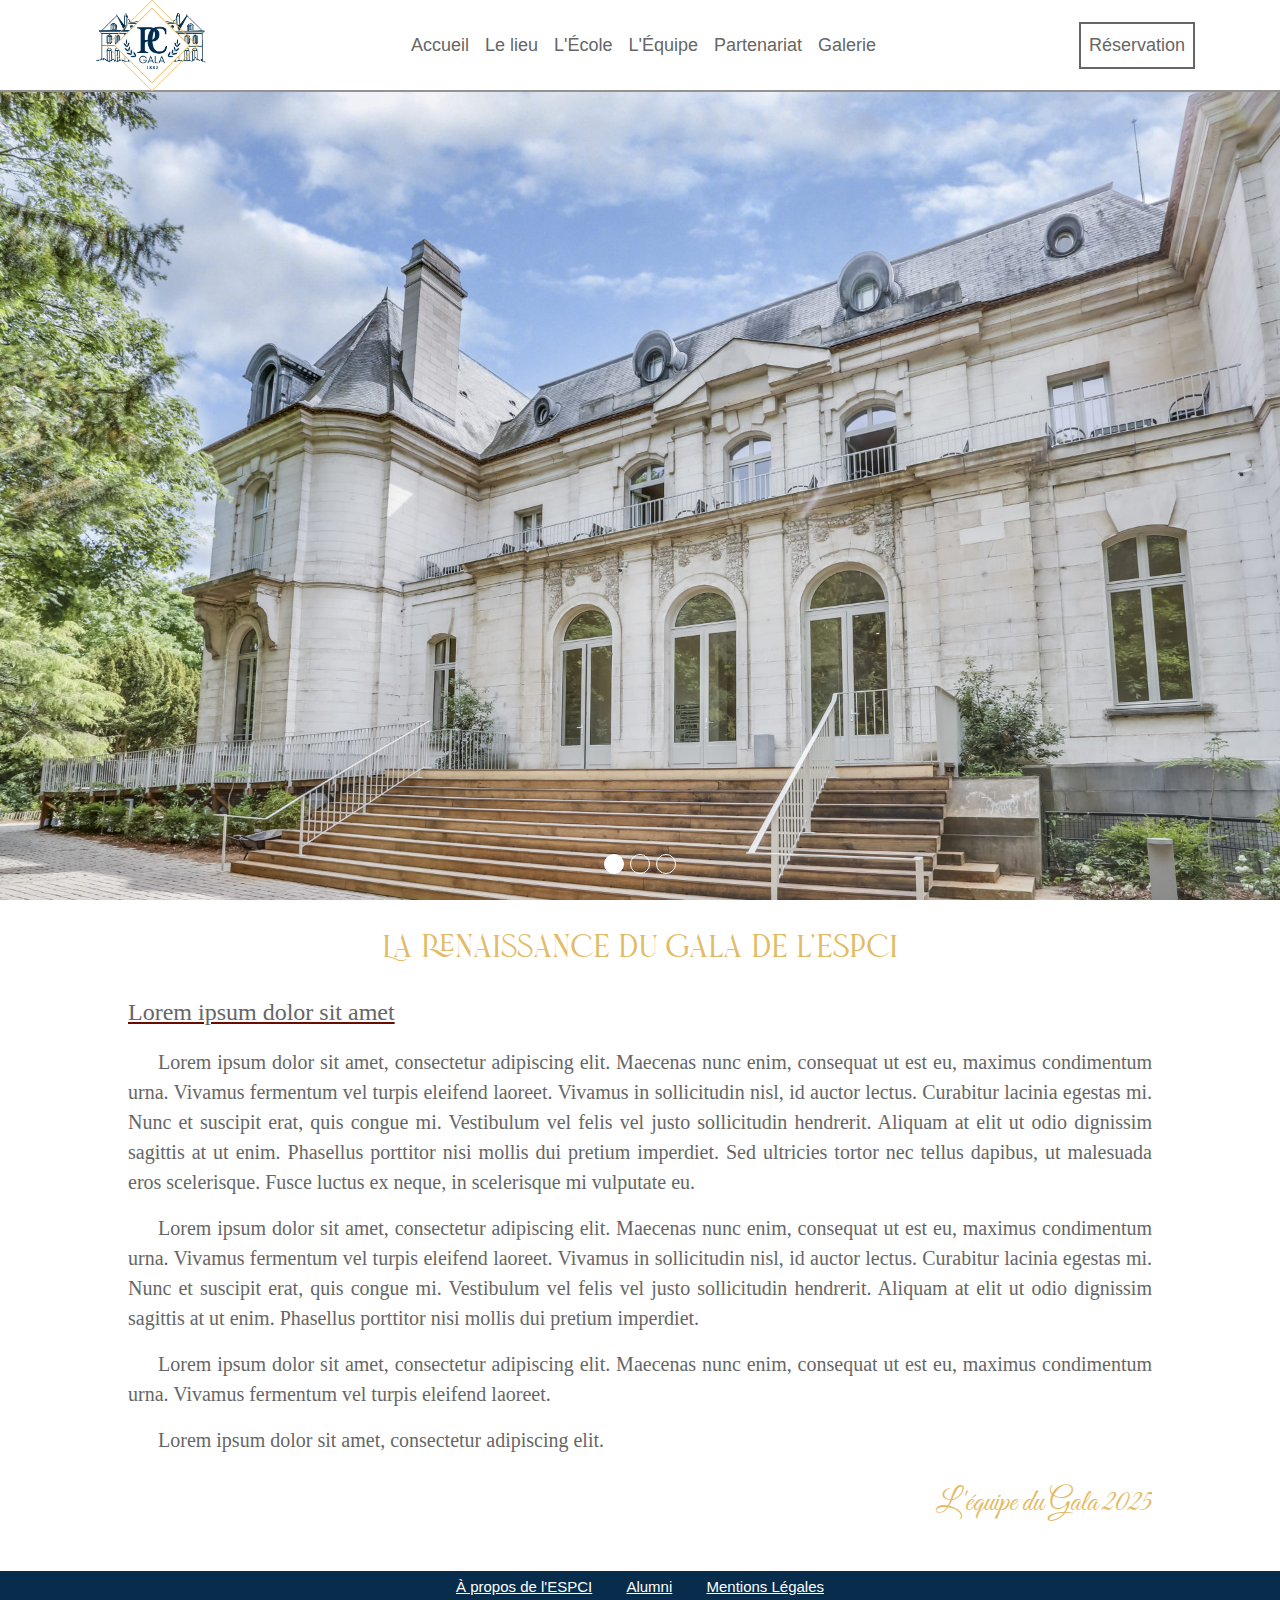
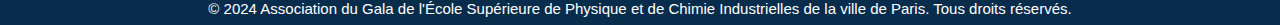
==== index.html @ fd079b39 "Update index.html" ====
<!DOCTYPE html>
<html>
	<head>
		<meta charset="utf-8" />
		<title>Gala de l'ESPCI</title>
	    <meta name="viewport" content="width=device-width, initial-scale=1">
	    <meta http-equiv="X-UA-Compatible" content="IE=edge" />

		<link rel="stylesheet" href="css/bootstrap.css" media="screen">
	    
		<link rel="stylesheet" href="css/style.css" />
		<link rel="stylesheet" href="css/styleNavBar.css" />
		<link rel="stylesheet" href="css/styleDiaporama.css" />
		<link rel="stylesheet" href="css/styleMotDAccueil.css" />
		<link rel="stylesheet" href="css/styleMotEquipe.css" />
		<link rel="stylesheet" href="css/styleBasDePage.css" />
		<link href="https://fonts.googleapis.com/css2?family=Great+Vibes&display=swap" rel="stylesheet">


	</head>

	<body>
	    <div class="navbar navbar-expand-lg fixed-top navbar-dark bg-primary avecTransition imageFond">
	        <div class="container">
	            <a class="navbar-brand titrePage"><img src="images/LogoPCGala.png"></a>
	            <button class="navbar-toggler" type="button" data-toggle="collapse" data-target="#navbarResponsive" aria-controls="navbarResponsive" aria-expanded="false" aria-label="Toggle navigation">
	                <span class="navbar-toggler-icon"></span>
	            </button>
	            <div class="collapse navbar-collapse" id="navbarResponsive">
	                <ul class="navbar-nav">
	                    <li class="nav-item">
	                        <a class="nav-link" href="index.html">Accueil</a>
	                    </li>                        
	                    <li class="nav-item"> 
	                        <a class="nav-link" href="pages/lieu.html">Le lieu</a>
	                    </li>
	                    <li class="nav-item">
	                    	<a class="nav-link" href="pages/ecole.html">L'École</a>
	                    </li>
	                    <li class="nav-item">
	                        <a class="nav-link" href="pages/equipe.html">L'Équipe</a>
	                    </li>
						<li class="nav-item">
	                        <a class="nav-link" href="pages/partenariat.html">Partenariat</a>
	                    </li>
						<li class="nav-item">
	                        <a class="nav-link" href="pages/galerie.html">Galerie</a>
	                    </li>
	                </ul>

	                <ul class="nav navbar-nav ml-auto">
	                    <li class="nav-item">
	                        <a class="nav-link encadreBilletterie" href="pages/reservation.html">Réservation</a>
	                    </li>
	                </ul>

	            </div>
	        </div>
	    </div>
		
		
		
		
		<div class="corps">
			
			<div id="carouselEvenement" class="carousel slide">
  				<!-- Indicators -->
				<ul class="carousel-indicators">
					<li data-target="#carouselEvenement" data-slide-to="0" class="active"><p>Déroulement</p></li>
					<li data-target="#carouselEvenement" data-slide-to="1"><p>Class Gift</p></li>
					<li data-target="#carouselEvenement" data-slide-to="2"><p>Class Gift</p></li>
				</ul>
  				<!-- The slideshow -->
  				<div class="carousel-inner">
  					<div class="carousel-item active">
  						<div>
  							<img alt="gala" class="reglageHorizontal" src="images/diapo1.jpg" />
  						</div>
  					</div>
  					<div class="carousel-item"> 
  						<div>
  							<img alt="gala" class="reglageHorizontal" src="images/diapo1.jpg" />
  						</div>
  					</div>
					<div class="carousel-item"> 
  						<div>
  							<img alt="gala" class="reglageHorizontal" src="images/diapo1.jpg" />
  						</div>
  					</div>
   				</div>
  			</div>
			
			<div class="motDAccueil">
		    	<h2>La renaissance du Gala de l'ESPCI</h2>
		    </div>

		    <div class="motEquipe">
		    	<h4>Lorem ipsum dolor sit amet</h4>
		    	<p style="text-indent: 30px;">Lorem ipsum dolor sit amet, consectetur adipiscing elit. Maecenas nunc enim, consequat ut est eu, maximus condimentum urna. Vivamus fermentum vel turpis eleifend laoreet. Vivamus in sollicitudin nisl, id auctor lectus. Curabitur lacinia egestas mi. Nunc et suscipit erat, quis congue mi. Vestibulum vel felis vel justo sollicitudin hendrerit. Aliquam at elit ut odio dignissim sagittis at ut enim. Phasellus porttitor nisi mollis dui pretium imperdiet. Sed ultricies tortor nec tellus dapibus, ut malesuada eros scelerisque. Fusce luctus ex neque, in scelerisque mi vulputate eu.</p>

				<p style="text-indent: 30px;">Lorem ipsum dolor sit amet, consectetur adipiscing elit. Maecenas nunc enim, consequat ut est eu, maximus condimentum urna. Vivamus fermentum vel turpis eleifend laoreet. Vivamus in sollicitudin nisl, id auctor lectus. Curabitur lacinia egestas mi. Nunc et suscipit erat, quis congue mi. Vestibulum vel felis vel justo sollicitudin hendrerit. Aliquam at elit ut odio dignissim sagittis at ut enim. Phasellus porttitor nisi mollis dui pretium imperdiet. </p>

				<p style="text-indent: 30px;">Lorem ipsum dolor sit amet, consectetur adipiscing elit. Maecenas nunc enim, consequat ut est eu, maximus condimentum urna. Vivamus fermentum vel turpis eleifend laoreet. </p>

				<p style="text-indent: 30px;">Lorem ipsum dolor sit amet, consectetur adipiscing elit.</p>
				<div class="emplacementSignature">
					<p id="signatureEquipe">L'équipe du Gala 2025</p>
				</div>

			</div>
		

	    

		    <div class="basDePage">
				<div class="legalMention">
					<a href="https://www.espci.psl.eu/fr/" target="_blank">À propos de l'ESPCI</a>
                	<a href="https://espci.org" target="_blank">Alumni</a>
					<a href="legal.html" target="_blank">Mentions Légales</a>
				</div>


				
					<a>&copy; 2024 Association du Gala de l'École Supérieure de Physique et de Chimie Industrielles de la ville de Paris. Tous droits réservés.</a>
				
		    </div>
		</div>

        <script src="https://cdnjs.cloudflare.com/ajax/libs/jquery/3.3.1/jquery.min.js"></script>
        <script src="js/bootstrap.min.js"></script>
        <script src="js/scrollCartonInvitation.js"></script>
        <script src="js/smoothScroll.js"></script>
       	<script src="js/controleFlechesCarousel.js"></script>
       	<script src="js/controleTempsCarousel.js"></script>
       	<script src="js/dimensionnementImages.js"></script>
       	<script src="js/legendes.js"></script>
       	<script src="js/controleTailleDiapo.js"></script>
       	<script src="js/swipeMobileCarousel.js"></script>
	</body>
</html>
---- css/style.css ----
/*-- Ici se trouvent des propriétés qui concernent toute la page --*/


@font-face 
{
    font-family: "Title";
    src: url("../fonts/Brand.ttf");
}

@font-face 
{
    font-family: "Title2";
    src: url("../fonts/georgia.ttf");
}

@font-face
{
	font-family: "Subtitles";
	src: url("../fonts/LemonMilk.otf")
}

@font-face
{
	font-family: "Corps thin";
	src: url("../fonts/MadeC_thin.otf")
}

@font-face
{
	font-family: "Corps";
	src: url("../fonts/MadeC_reg.otf")
}

@font-face 
{
    font-family: "Victor";
    src: url("https://grand-gala.minesparis.psl.eu/fonts/AppleChancery.ttf");
}

@font-face {
	font-family: "Helvetica";
	font-style: normal;
	font-weight: normal;
	src: url('https://grand-gala.minesparis.psl.eu/fonts/Candara.ttf');
}

@font-face 
{
    font-family: "Logo";
    src: url("https://grand-gala.minesparis.psl.eu/fonts/ROCKET\ WILDNESS.otf");
}

@font-face 
{
    font-family: "Nombre";
    src: url("https://grand-gala.minesparis.psl.eu/fonts/Manu.otf");
}


.corps
{
	position: absolute;
	top: calc(5.648438rem);
	font-family: "garamond";
	overflow-x: hidden;
	background-color: white;
}

body
{
	overflow-x: hidden;
	width: 100vw;
}


.toutePage_louis {
    color: white; /* Couleur du texte */
    display: flex;
    justify-content: center;
    align-items: center;
    height: 100vh; /* Centrage vertical sur toute la page */
    text-align: center;
    font-family: "Victor", sans-serif; /* Remplacez par la police souhaitée */
    font-size: 3rem; /* Ajustez la taille du texte selon vos besoins */
    background-color: rgb(4,0,21); /* Pour harmoniser avec le fond général */
}
---- css/styleNavBar.css ----
/*-- Ici se trouvent des propriétés qui ne concernent que la navbar --*/

/*-- GESTION DE L'OMBRE --*/

.avecTransition
{
	-webkit-transition: box-shadow 500ms; /* Safari */
	transition: box-shadow 500ms;

}

.boxAvecOmbre
{
	box-shadow: 0px 10px 50px 10px rgb(0,0,0);
}

@media (max-width: 992px) {
	.boxAvecOmbre
	{
		box-shadow: 0px 3px 20px 1px rgb(0,0,0);
	}
}

.navbar .container
{
	height: 5.648438rem;
	font-size: 18px;
}

/*-- FIN GESTION DE L'OMBRE --*/



/*-- GESTION ENCADRÉ BILLETTERIE --*/

.encadreBilletterie
{
	border: solid 2px #666666;
}

@media (max-width: 992px) {
	.encadreBilletterie
	{
		text-indent: 5px;
	}
}

.encadreBilletterie:hover
{
	border-color: #D9B26F;
}

/*-- FIN GESTION ENCADRÉ BILLETTERIE --*/

/*-- GESTION IMAGE DANS LA NAVBAR --*/

.bg-primary
{
	background-color: white;
	border-bottom: 2px solid #939393;
}

/*
.imageFond
{
	background: url(../images/Patterns_ESPCI.png);
	background-size: 50%;
	
}
*/

.nav-item
{
	font-family:'Arial',Helvetica,Arial,Lucida,sans-serif;
	text-align: center;
	color: #E3BB64;
	
}

.navbar-brand img
{
	max-width: 115px;
	width:calc(100vw - 5rem);
	height:auto;
	mix-blend-mode: lighten;
}

.navbar-nav {
    margin-left: auto; /* Centre les titres en décalant leur point de départ */
}
---- css/styleDiaporama.css ----
/*-- Ici se trouvent des propriétés qui ne concernent que les informations légales --*/


/*-- GESTION DES INDICATEURS EN BAS --*/

.carousel-indicators li
{
	width: 20px;
    height: 20px;
    background-color: rgba(0, 0, 0, 0);
    border: solid 1px white;
    border-radius: 50%;
    text-indent: -999px;
}

.carousel-indicators li:hover
{
	background-image: url(../images/interieurRond2.png);
	background-size: 100% 100%;	
}

.carousel-indicators li:hover p
{
	transform: translateY(-20px);
	color: white;
}

.carousel-indicators .active
{
	background-image: url(../images/interieurRond.png);
	background-size: 100% 100%;
}

/*-- FIN GESTION DES INDICATEURS EN BAS --*/



/*-- GESTION DES DIAPOSITIVES --*/

.carousel-item div
{
	max-width: 100vw;
	min-height: calc(100vh - 5.648438rem);
	position: relative;
	overflow: hidden;
}

@media (max-width: 992px) {
	.carousel-item div
	{
		height: inherit;
		min-height: calc(80vh - 5.648438rem);
	}
}

.carousel-item p
{
	margin-bottom: 0px;
	margin-top: 16px;
}

.lastParagraphe
{
	padding-bottom: 50px;
}

.carousel-item img
{
	position: absolute;
	top: 0px;
	left: 0px;
}

.reglageHorizontal
{
	width: 100%;
	height: auto;
}

.reglageVertical
{
	height: 100%;
	width: auto;
}

.carousel-item h1
{
	font-family: "Title";
	font-size: 3rem;
	text-align: left;
	color:rgb(217, 178, 111);
}

.legendeGauche
{
	position: absolute;
	top: 0px;
	left: 0px;
	width: 50%;
	padding-left: 13%;
	padding-top: 5vh;
	padding-right: 10%;
	color: white;
	background-image: url(../images/fondLegendeGauche.png);
	background-size: 100% 100%;
	text-align: justify;
}

.legendePage
{
	position: absolute;
	top: -1px;
	left: 0px;
	width: 100%;
	padding-left: 10%;
	padding-top: 5vh;
	padding-right: 10%;
	color: white;
	background-color: rgba(0,0,0,0.5);
	font-size: 5vw;
	font-family: "Manu";
	text-align: center;
	display: flex;
	align-items: center;
}

.legendeMobile
{
	position: absolute;
	top: -1px;
	left: 0px;
	width: 100%;
	padding-left: 12%;
	padding-top: 2vh;
	padding-right: 12%;
	color: white;
	background-color: rgba(0,0,0,0.5);
	text-align: justify;
}

.legendeMobile h1
{
	text-align: center;
}

.legendeDroite
{
	position: absolute;
	top: 0px;
	left: 50%;
	width: 50%;
	padding-left: 10%;
	padding-top: 5vh;
	padding-right: 10%;
	color: white;
	background-image: url(../images/fondLegendeDroite.png);
	background-size: 100% calc(100vh - 5.648438rem);
}

/*-- FIN GESTION DES DIAPOSITIVES --*/
---- css/styleMotDAccueil.css ----
/*-- Ici se trouvent des propriétés qui ne concernent que le mot d'accueil --*/


.motDAccueil h2
{
	width: 80vw; 
	position: relative; 
	left: 10vw;
	overflow-x: hidden;
	font-family: "Title";
	text-align: center;
	color: #E3BB64;
	font-size: 2rem;
	margin-top: 30px;
    margin-bottom: 30px;
}

@media (max-width: 992px) {
	.motEquipe
	{
		width: 80vw;
		left: 10vw;
		font-size: 25px;	
	}
}


.motDAccueil p
{
	margin-top:30px;
	color: #E3BB64;
	font-size: 1.5rem;
	font-family: "garamond";
	text-align: right;
}
---- css/styleMotEquipe.css ----
/*-- Ici se trouvent des propriétés qui ne concernent que le mot de l'équipe --*/


.motEquipe
{
	width: 80vw; 
	position: relative; 
	left: 10vw;
	overflow-x: hidden;
	font-size: 20px;
	color: #666666
}

@media (max-width: 992px) {
	.motEquipe
	{
		width: 80vw;
		left: 10vw;	
	}
}

.motEquipe h4
{	
	margin-bottom: 20px;
	font-family: "garamond";
	font-size: 24px;
	text-decoration: underline #6A0D00;
}

.motEquipe p
{
	text-align: justify;
	font-family: "garamond";
}

.emplacementSignature
{
	height: 100px;
}

#signatureEquipe
{
	margin-top: 10px;
	position: absolute;
	right: 0px;
	font-family: 'Great Vibes', cursive;
	font-size: 30px;
	color: #E3BB64;
}
---- css/styleBasDePage.css ----
/*-- Ici se trouvent des propriétés qui ne concernent que le bas de page --*/

/*-- GENERALITES --*/

.basDePage
{
	height: 100%; 
	width: 100vw;
	background-color: #082c4c; 
	color: white;
	display: grid;
	row-gap: 0;
	align-items: center;
	vertical-align: baseline;
	justify-content: center;
	overflow-x: hidden;
	flex-direction: row;
	font-family: "Gill Sans", sans-serif;
	padding: 0.5vh 1.5vw;
}

.basDePage div
{
	margin-top: 0px;
}

.basDePage p
{
	margin-bottom: 0px;
}

.basDePage a
{
	color: white;
	text-align: center;
}

.basDePage img
{
	width: 4vh;
	
}

.sectionTitle{
	font-family: "Corps";
	font-size: 12pt;
	text-align: center;
	margin:0;
	text-transform: uppercase;
	grid-row:1;
}

.content
{
	grid-row: 2;
	display:flex;
	font-size :11pt;
}

.legalMention {
    text-align: center;
}

.legalMention a {
    text-decoration: underline;
    margin: 0 15px; /* Ajoute un espacement horizontal de 15px de chaque côté */
    display: inline-block; /* Permet de gérer le margin entre les liens */
}
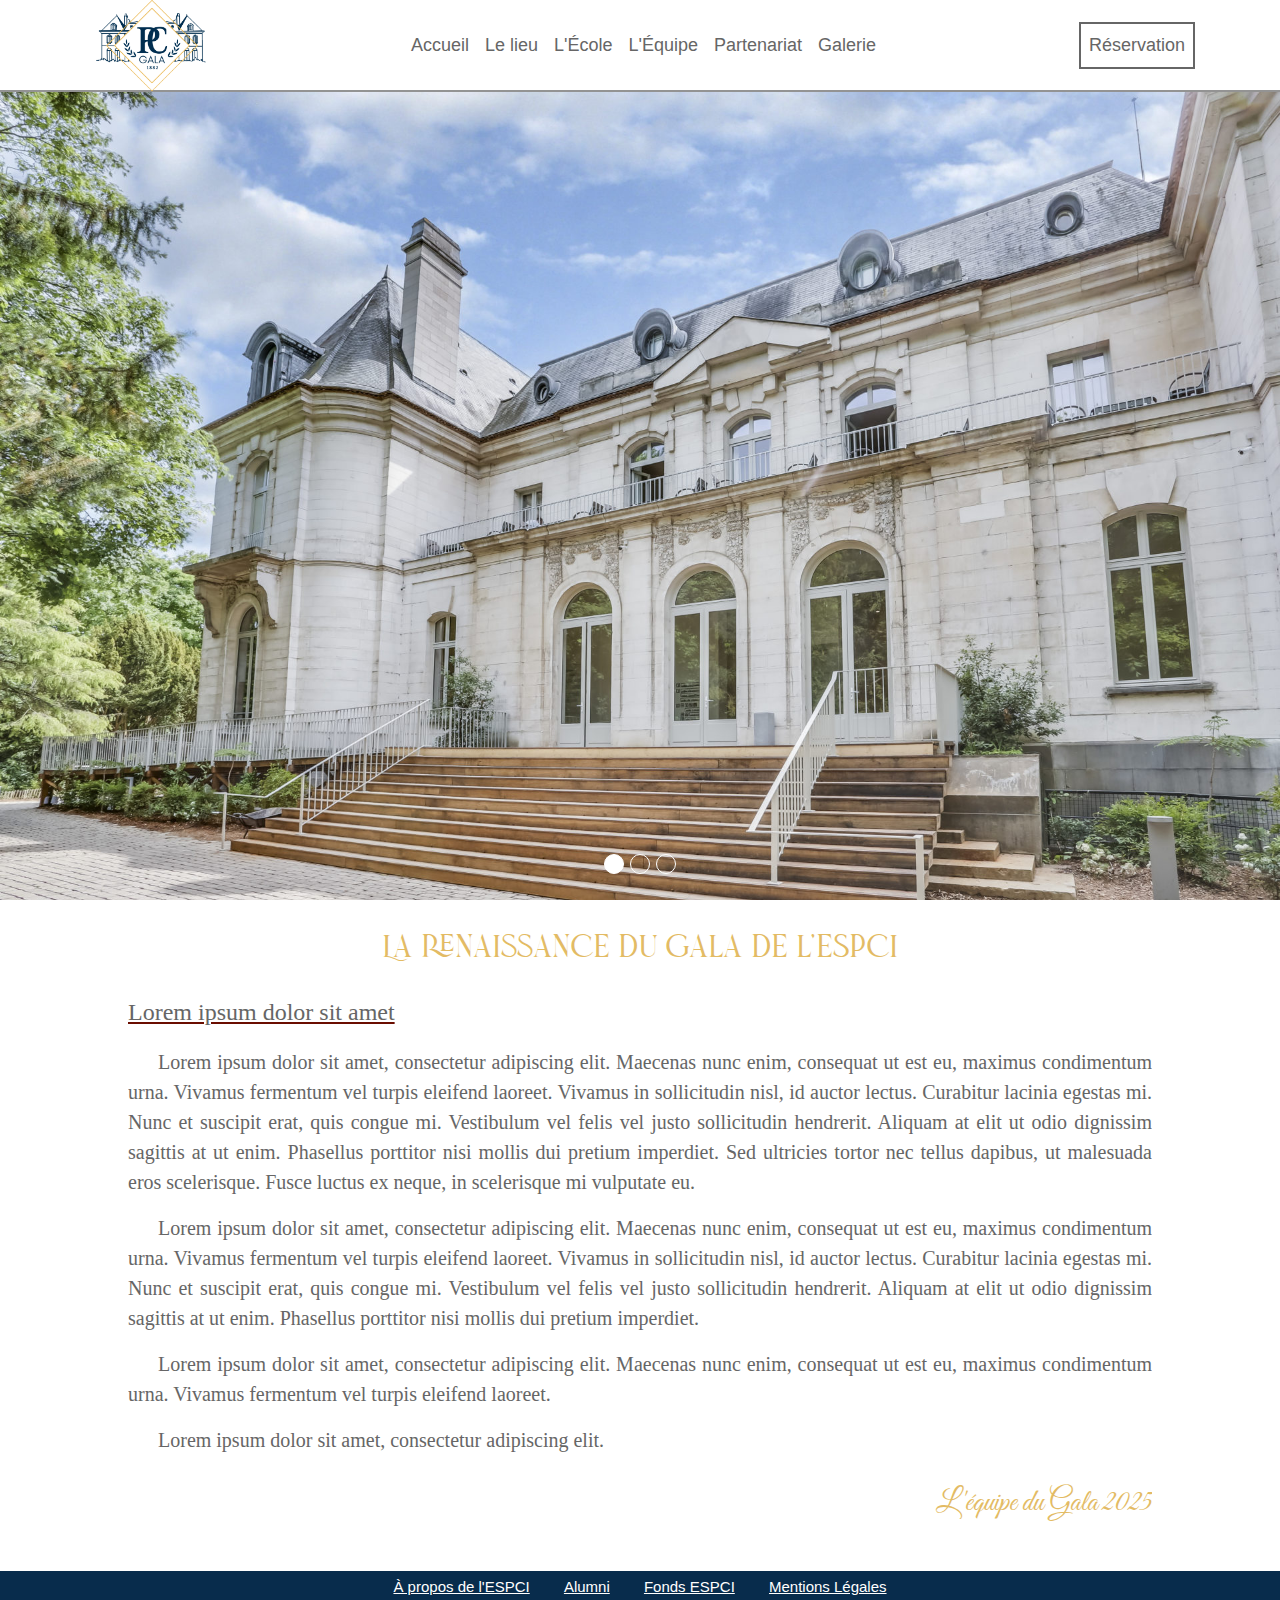
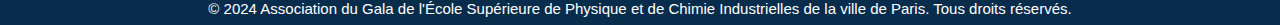
==== commit 2795a4dc: "jcvlak" ====
--- a/index.html
+++ b/index.html
@@ -79,12 +79,12 @@
   					</div>
   					<div class="carousel-item"> 
   						<div>
-  							<img alt="gala" class="reglageHorizontal" src="images/diapo1.jpg" />
+  							<img alt="gala" class="reglageHorizontal" src="images/diapo2.jpg" />
   						</div>
   					</div>
 					<div class="carousel-item"> 
   						<div>
-  							<img alt="gala" class="reglageHorizontal" src="images/diapo1.jpg" />
+  							<img alt="gala" class="reglageHorizontal" src="images/diapo3.jpg" />
   						</div>
   					</div>
    				</div>
@@ -116,7 +116,8 @@
 				<div class="legalMention">
 					<a href="https://www.espci.psl.eu/fr/" target="_blank">À propos de l'ESPCI</a>
                 	<a href="https://espci.org" target="_blank">Alumni</a>
-					<a href="legal.html" target="_blank">Mentions Légales</a>
+					<a href="https://www.fonds-espci-paris.org/page/275865-presentation" target="_blank">Fonds ESPCI</a>
+					<a href="pages/legal.html" target="_blank">Mentions Légales</a>
 				</div>
 
 
--- a/css/styleDiaporama.css
+++ b/css/styleDiaporama.css
@@ -66,9 +66,14 @@
 
 .carousel-item img
 {
-	position: absolute;
-	top: 0px;
-	left: 0px;
+    position: absolute; /* Pour permettre un positionnement précis */
+    top: 50%; /* Alignement vertical */
+    left: 50%; /* Alignement horizontal */
+    transform: translate(-50%, -50%); /* Centrage parfait */
+    max-width: 100%; /* Limite horizontale */
+    max-height: 100%; /* Limite verticale */
+    object-fit: cover; /* Assure un recadrage adapté */
+
 }
 
 .reglageHorizontal
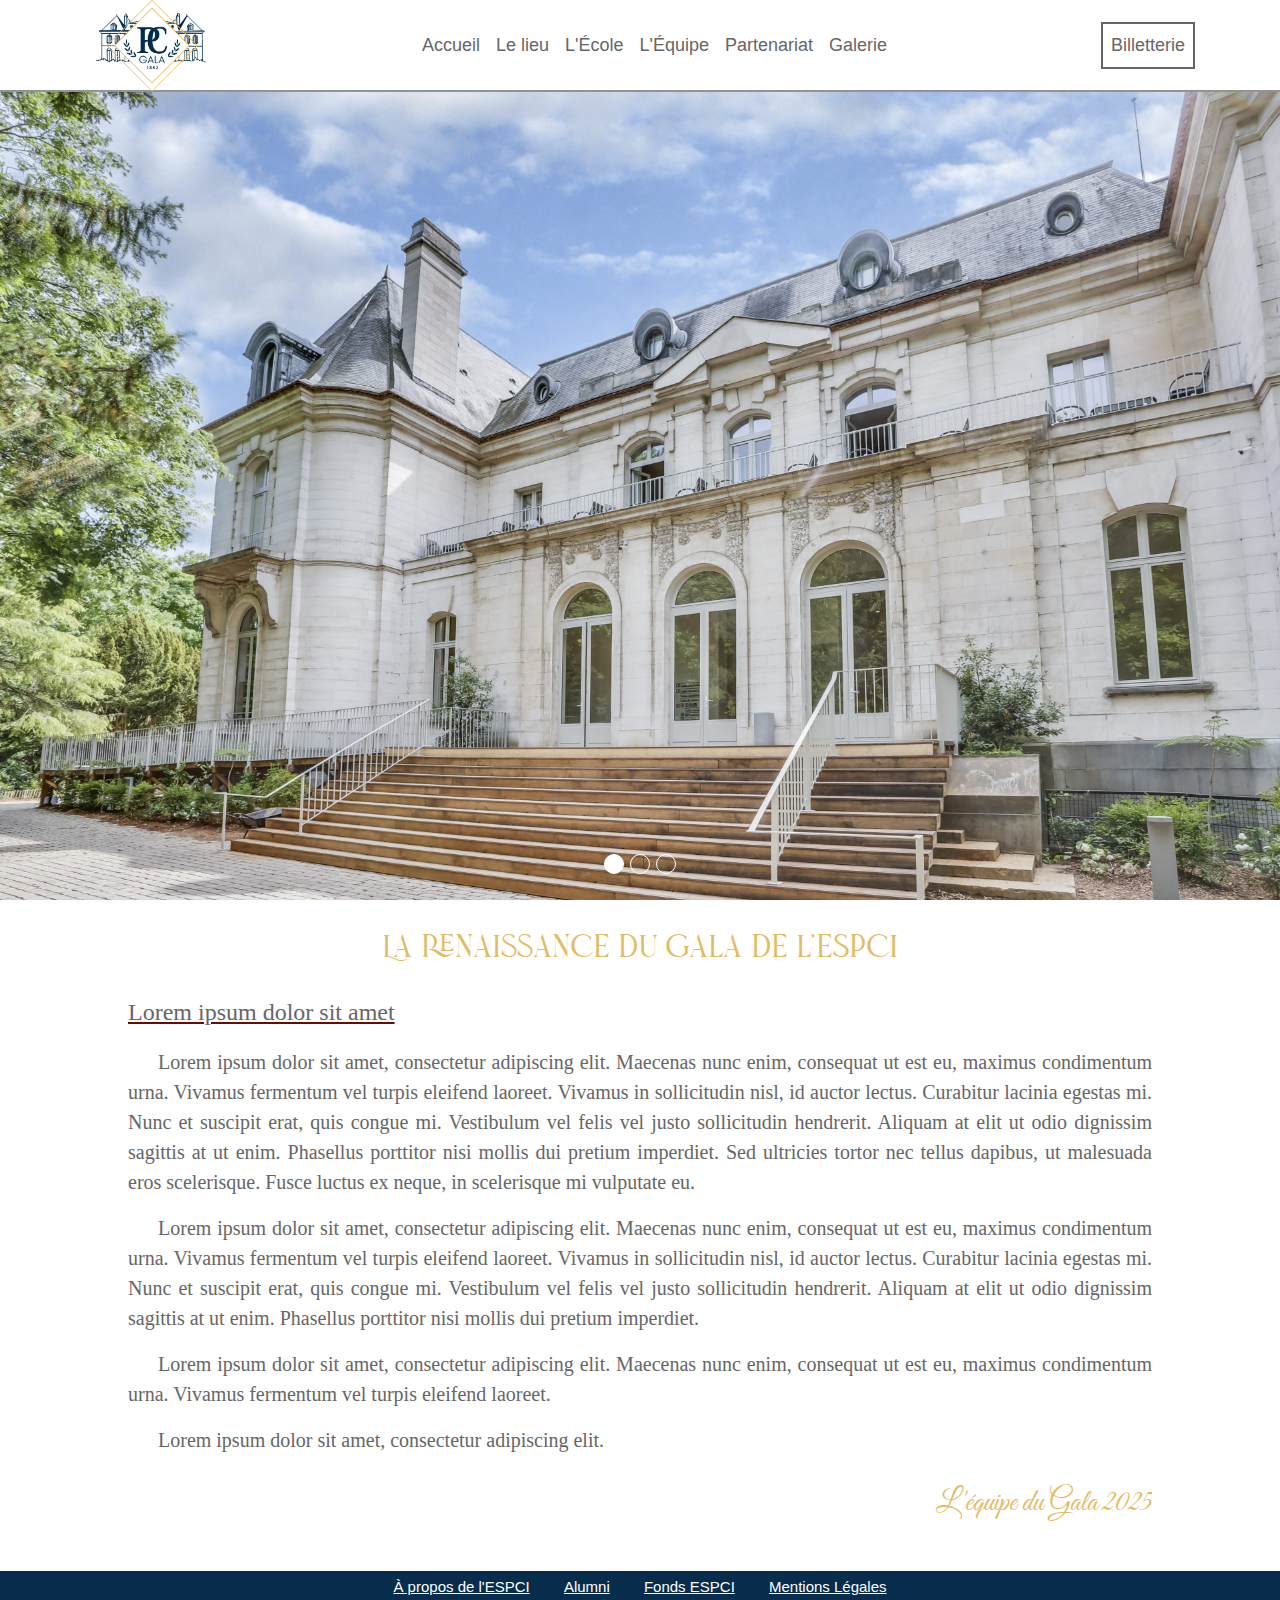
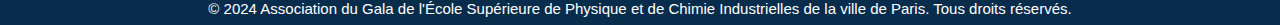
==== commit 97ff312d: "fkjanvokl" ====
--- a/index.html
+++ b/index.html
@@ -50,7 +50,7 @@
 
 	                <ul class="nav navbar-nav ml-auto">
 	                    <li class="nav-item">
-	                        <a class="nav-link encadreBilletterie" href="pages/reservation.html">Réservation</a>
+	                        <a class="nav-link encadreBilletterie" href="pages/reservation.html">Billetterie</a>
 	                    </li>
 	                </ul>
 
--- a/css/style.css
+++ b/css/style.css
@@ -31,31 +31,6 @@
 	src: url("../fonts/MadeC_reg.otf")
 }
 
-@font-face 
-{
-    font-family: "Victor";
-    src: url("https://grand-gala.minesparis.psl.eu/fonts/AppleChancery.ttf");
-}
-
-@font-face {
-	font-family: "Helvetica";
-	font-style: normal;
-	font-weight: normal;
-	src: url('https://grand-gala.minesparis.psl.eu/fonts/Candara.ttf');
-}
-
-@font-face 
-{
-    font-family: "Logo";
-    src: url("https://grand-gala.minesparis.psl.eu/fonts/ROCKET\ WILDNESS.otf");
-}
-
-@font-face 
-{
-    font-family: "Nombre";
-    src: url("https://grand-gala.minesparis.psl.eu/fonts/Manu.otf");
-}
-
 
 .corps
 {
@@ -64,6 +39,15 @@
 	font-family: "garamond";
 	overflow-x: hidden;
 	background-color: white;
+}
+
+.titre h2 {
+	font-family: "Title";
+	text-align: center;
+	color: #E3BB64;
+	font-size: 2rem;
+	margin-top: 30px;
+    margin-bottom: 30px;
 }
 
 body
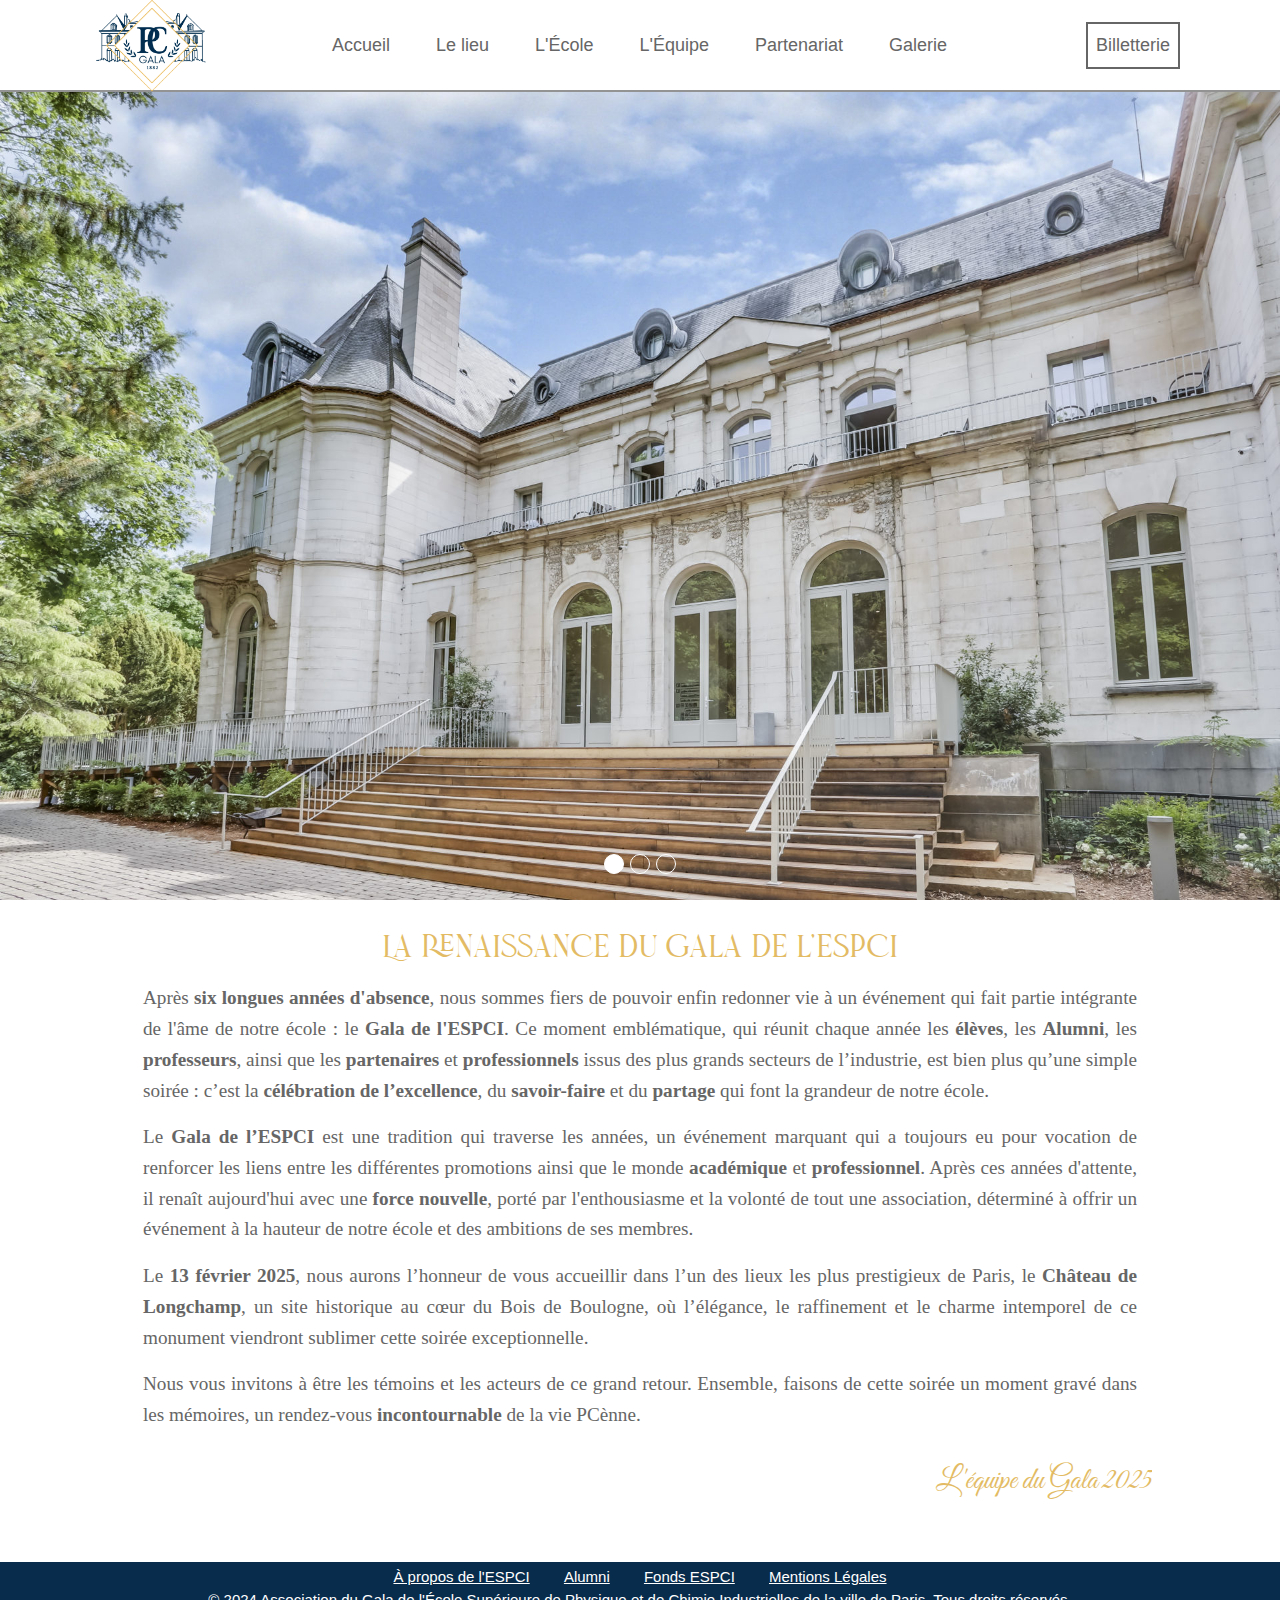
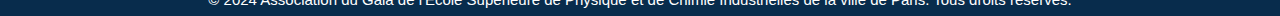
==== commit ccf1845c: "fin de journée 28 novembre" ====
--- a/index.html
+++ b/index.html
@@ -10,10 +10,10 @@
 	    
 		<link rel="stylesheet" href="css/style.css" />
 		<link rel="stylesheet" href="css/styleNavBar.css" />
+		<link rel="stylesheet" href="css/styleBasDePage.css" />
 		<link rel="stylesheet" href="css/styleDiaporama.css" />
 		<link rel="stylesheet" href="css/styleMotDAccueil.css" />
-		<link rel="stylesheet" href="css/styleMotEquipe.css" />
-		<link rel="stylesheet" href="css/styleBasDePage.css" />
+
 		<link href="https://fonts.googleapis.com/css2?family=Great+Vibes&display=swap" rel="stylesheet">
 
 
@@ -90,19 +90,19 @@
    				</div>
   			</div>
 			
-			<div class="motDAccueil">
+			<div class="titre">
 		    	<h2>La renaissance du Gala de l'ESPCI</h2>
 		    </div>
 
-		    <div class="motEquipe">
-		    	<h4>Lorem ipsum dolor sit amet</h4>
-		    	<p style="text-indent: 30px;">Lorem ipsum dolor sit amet, consectetur adipiscing elit. Maecenas nunc enim, consequat ut est eu, maximus condimentum urna. Vivamus fermentum vel turpis eleifend laoreet. Vivamus in sollicitudin nisl, id auctor lectus. Curabitur lacinia egestas mi. Nunc et suscipit erat, quis congue mi. Vestibulum vel felis vel justo sollicitudin hendrerit. Aliquam at elit ut odio dignissim sagittis at ut enim. Phasellus porttitor nisi mollis dui pretium imperdiet. Sed ultricies tortor nec tellus dapibus, ut malesuada eros scelerisque. Fusce luctus ex neque, in scelerisque mi vulputate eu.</p>
+		    <div class="texte">
+		    	<p>Après <strong>six longues années d'absence</strong>, nous sommes fiers de pouvoir enfin redonner vie à un événement qui fait partie intégrante de l'âme de notre école : le <strong>Gala de l'ESPCI</strong>. Ce moment emblématique, qui réunit chaque année les <strong>élèves</strong>, les <strong>Alumni</strong>, les <strong>professeurs</strong>, ainsi que les <strong>partenaires</strong> et <strong>professionnels</strong> issus des plus grands secteurs de l’industrie, est bien plus qu’une simple soirée : c’est la <strong>célébration de l’excellence</strong>, du <strong>savoir-faire</strong> et du <strong>partage</strong> qui font la grandeur de notre école.</p>
 
-				<p style="text-indent: 30px;">Lorem ipsum dolor sit amet, consectetur adipiscing elit. Maecenas nunc enim, consequat ut est eu, maximus condimentum urna. Vivamus fermentum vel turpis eleifend laoreet. Vivamus in sollicitudin nisl, id auctor lectus. Curabitur lacinia egestas mi. Nunc et suscipit erat, quis congue mi. Vestibulum vel felis vel justo sollicitudin hendrerit. Aliquam at elit ut odio dignissim sagittis at ut enim. Phasellus porttitor nisi mollis dui pretium imperdiet. </p>
+    			<p>Le <strong>Gala de l’ESPCI</strong> est une tradition qui traverse les années, un événement marquant qui a toujours eu pour vocation de renforcer les liens entre les différentes promotions ainsi que le monde <strong>académique</strong> et <strong>professionnel</strong>. Après ces années d'attente, il renaît aujourd'hui avec une <strong>force nouvelle</strong>, porté par l'enthousiasme et la volonté de tout une association, déterminé à offrir un événement à la hauteur de notre école et des ambitions de ses membres.</p>
 
-				<p style="text-indent: 30px;">Lorem ipsum dolor sit amet, consectetur adipiscing elit. Maecenas nunc enim, consequat ut est eu, maximus condimentum urna. Vivamus fermentum vel turpis eleifend laoreet. </p>
+   				<p>Le <strong>13 février 2025</strong>, nous aurons l’honneur de vous accueillir dans l’un des lieux les plus prestigieux de Paris, le <strong>Château de Longchamp</strong>, un site historique au cœur du Bois de Boulogne, où l’élégance, le raffinement et le charme intemporel de ce monument viendront sublimer cette soirée exceptionnelle.</p>
 
-				<p style="text-indent: 30px;">Lorem ipsum dolor sit amet, consectetur adipiscing elit.</p>
+    			<p>Nous vous invitons à être les témoins et les acteurs de ce grand retour. Ensemble, faisons de cette soirée un moment gravé dans les mémoires, un rendez-vous <strong>incontournable</strong> de la vie PCènne.</p>
+			
 				<div class="emplacementSignature">
 					<p id="signatureEquipe">L'équipe du Gala 2025</p>
 				</div>
--- a/css/style.css
+++ b/css/style.css
@@ -47,7 +47,45 @@
 	color: #E3BB64;
 	font-size: 2rem;
 	margin-top: 30px;
-    margin-bottom: 30px;
+    margin-bottom: 0px;
+}
+
+
+.texte
+{
+    font-family: "Garamond", serif;
+    font-size: 1.2rem;
+    line-height: 1.6;
+	width: 80vw; 
+	position: relative; 
+	left: 10vw;
+	overflow-x: hidden;
+    text-align: justify;
+    padding: 15px;
+    border-radius: 8px;
+	color: #666666
+}
+
+@media (max-width: 992px) {
+	.texte
+	{
+		width: 80vw;
+		left: 10vw;	
+	}
+}
+
+.texte h4
+{	
+	margin-bottom: 20px;
+	font-family: "garamond";
+	font-size: 24px;
+	text-decoration: underline #6A0D00;
+}
+
+.texte p
+{
+	text-align: justify;
+	font-family: "garamond";
 }
 
 body
--- a/css/styleNavBar.css
+++ b/css/styleNavBar.css
@@ -74,8 +74,15 @@
 	font-family:'Arial',Helvetica,Arial,Lucida,sans-serif;
 	text-align: center;
 	color: #E3BB64;
-	
 }
+
+@media (min-width: 992px) {
+	.nav-item
+	{
+		padding: 15px;
+	}
+}
+
 
 .navbar-brand img
 {
--- a/css/styleMotDAccueil.css
+++ b/css/styleMotDAccueil.css
@@ -32,4 +32,19 @@
 	font-size: 1.5rem;
 	font-family: "garamond";
 	text-align: right;
+}
+
+.emplacementSignature
+{
+	height: 100px;
+}
+
+#signatureEquipe
+{
+	margin-top: 10px;
+	position: absolute;
+	right: 0px;
+	font-family: 'Great Vibes', cursive;
+	font-size: 30px;
+	color: #E3BB64;
 }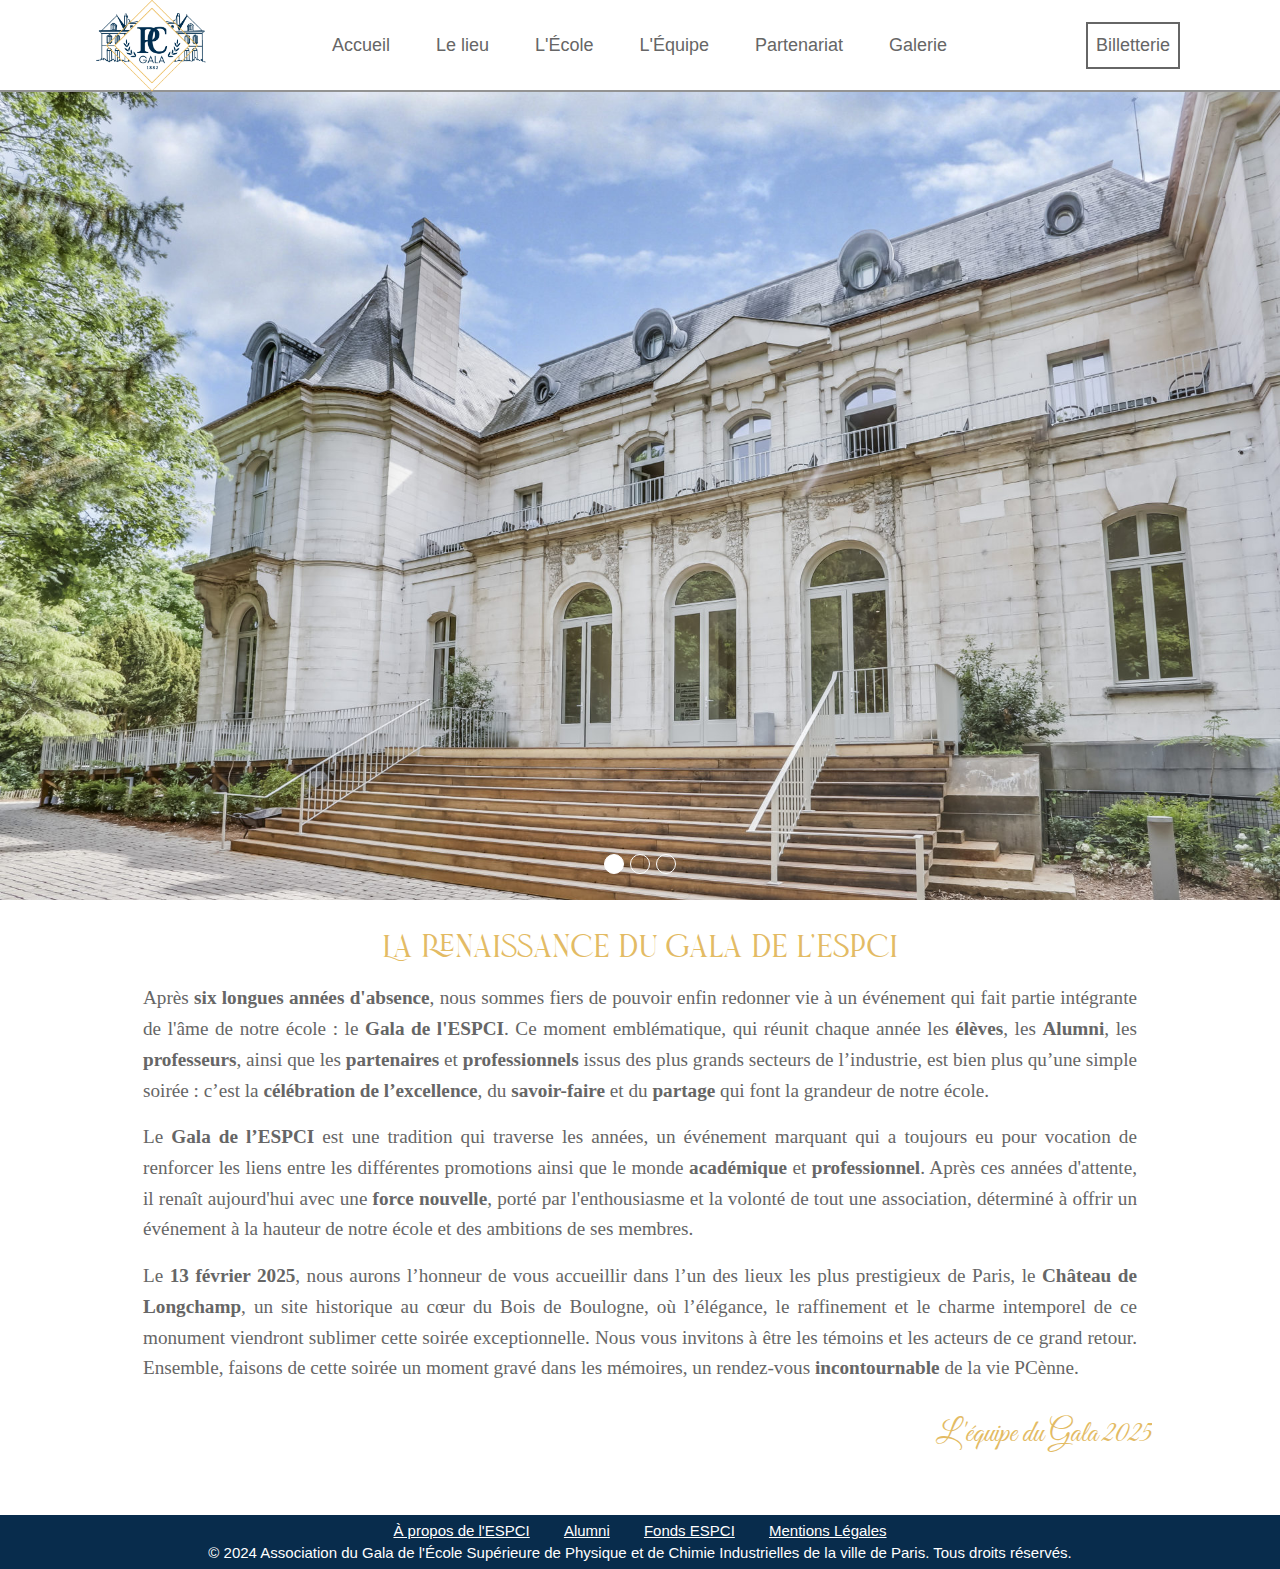
==== commit 42b37419: "fin de journée 28 novembre bis" ====
--- a/index.html
+++ b/index.html
@@ -99,9 +99,7 @@
 
     			<p>Le <strong>Gala de l’ESPCI</strong> est une tradition qui traverse les années, un événement marquant qui a toujours eu pour vocation de renforcer les liens entre les différentes promotions ainsi que le monde <strong>académique</strong> et <strong>professionnel</strong>. Après ces années d'attente, il renaît aujourd'hui avec une <strong>force nouvelle</strong>, porté par l'enthousiasme et la volonté de tout une association, déterminé à offrir un événement à la hauteur de notre école et des ambitions de ses membres.</p>
 
-   				<p>Le <strong>13 février 2025</strong>, nous aurons l’honneur de vous accueillir dans l’un des lieux les plus prestigieux de Paris, le <strong>Château de Longchamp</strong>, un site historique au cœur du Bois de Boulogne, où l’élégance, le raffinement et le charme intemporel de ce monument viendront sublimer cette soirée exceptionnelle.</p>
-
-    			<p>Nous vous invitons à être les témoins et les acteurs de ce grand retour. Ensemble, faisons de cette soirée un moment gravé dans les mémoires, un rendez-vous <strong>incontournable</strong> de la vie PCènne.</p>
+   				<p>Le <strong>13 février 2025</strong>, nous aurons l’honneur de vous accueillir dans l’un des lieux les plus prestigieux de Paris, le <strong>Château de Longchamp</strong>, un site historique au cœur du Bois de Boulogne, où l’élégance, le raffinement et le charme intemporel de ce monument viendront sublimer cette soirée exceptionnelle. Nous vous invitons à être les témoins et les acteurs de ce grand retour. Ensemble, faisons de cette soirée un moment gravé dans les mémoires, un rendez-vous <strong>incontournable</strong> de la vie PCènne.</p>
 			
 				<div class="emplacementSignature">
 					<p id="signatureEquipe">L'équipe du Gala 2025</p>
--- a/css/style.css
+++ b/css/style.css
@@ -48,6 +48,8 @@
 	font-size: 2rem;
 	margin-top: 30px;
     margin-bottom: 0px;
+	margin-left:10vw;
+	margin-right:10vW;
 }
 
 
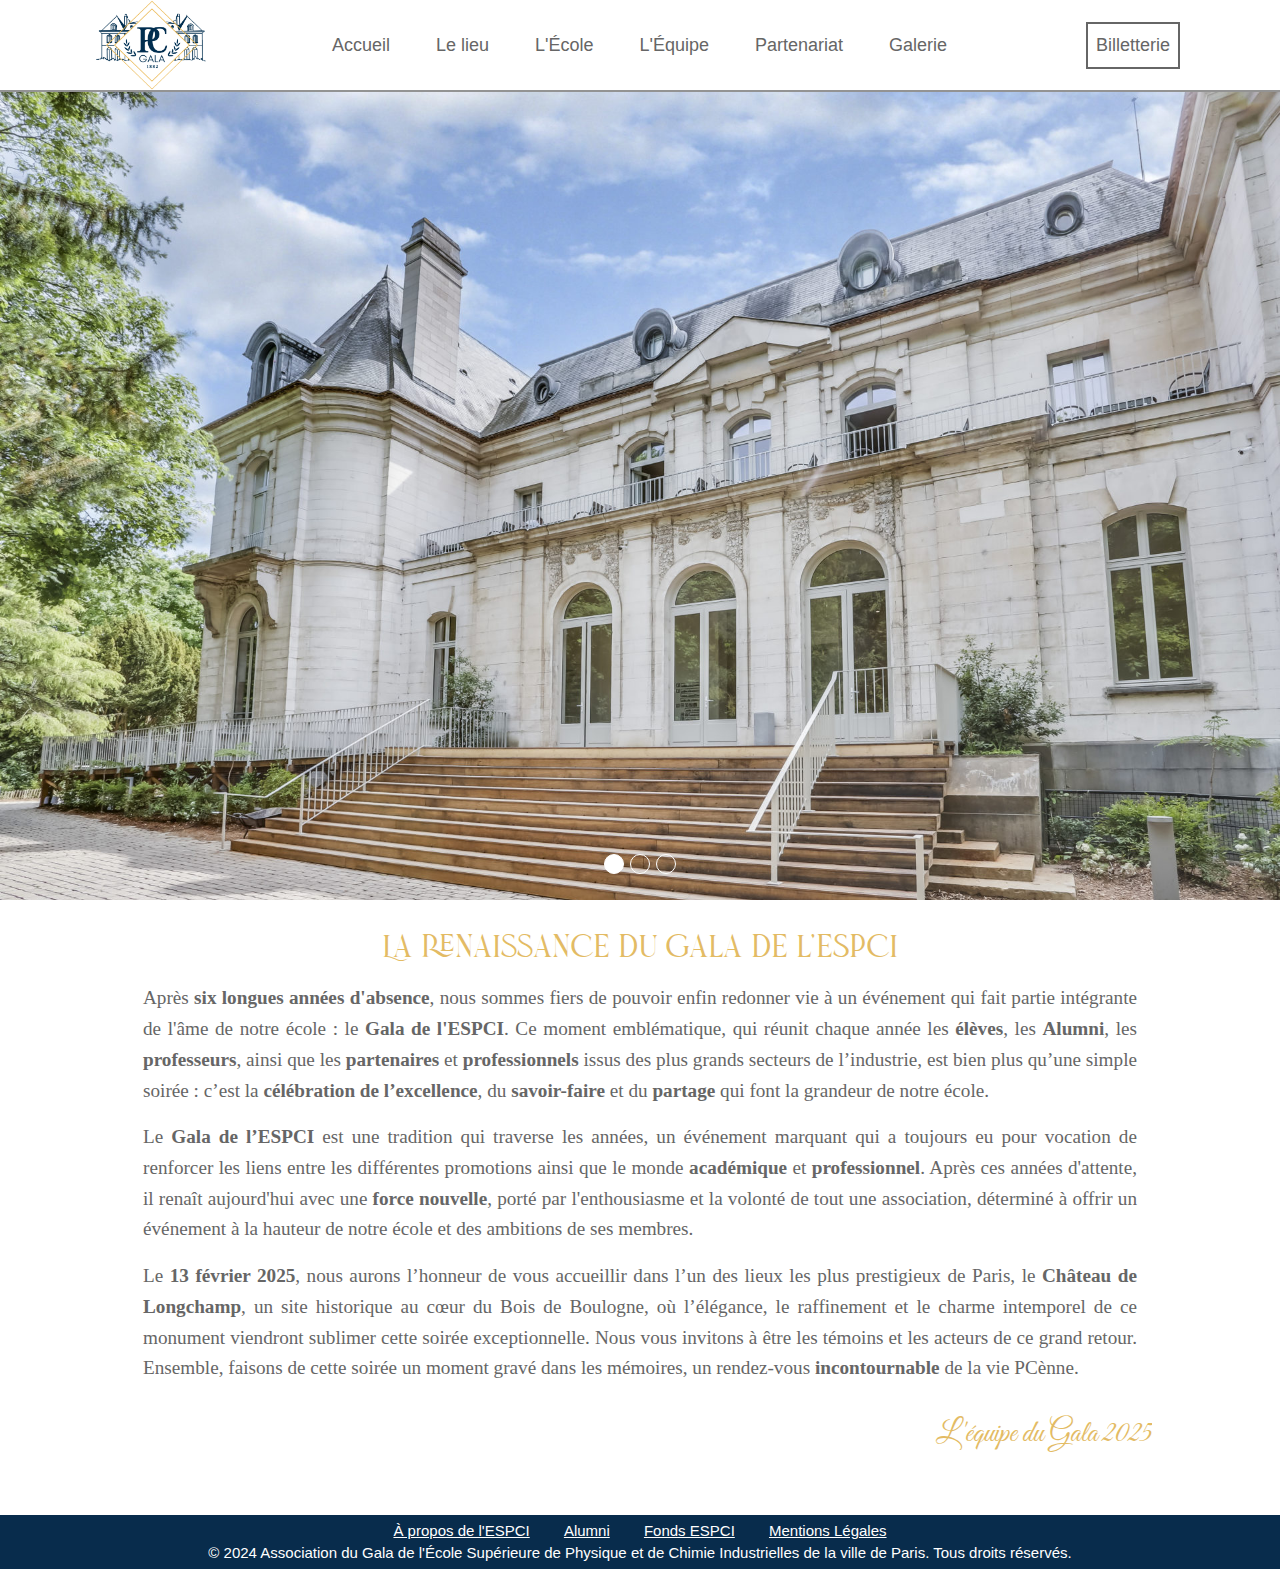
==== commit f44a9d97: "nfaiofhk" ====
--- a/index.html
+++ b/index.html
@@ -20,9 +20,10 @@
 	</head>
 
 	<body>
+		<header>
 	    <div class="navbar navbar-expand-lg fixed-top navbar-dark bg-primary avecTransition imageFond">
 	        <div class="container">
-	            <a class="navbar-brand titrePage"><img src="images/LogoPCGala.png"></a>
+	            <a href="index.html" class="navbar-brand titrePage"><img src="images/LogoPCGala.png"></a>
 	            <button class="navbar-toggler" type="button" data-toggle="collapse" data-target="#navbarResponsive" aria-controls="navbarResponsive" aria-expanded="false" aria-label="Toggle navigation">
 	                <span class="navbar-toggler-icon"></span>
 	            </button>
@@ -57,11 +58,11 @@
 	            </div>
 	        </div>
 	    </div>
+		</header>
 		
 		
 		
-		
-		<div class="corps">
+		<main class="corps">
 			
 			<div id="carouselEvenement" class="carousel slide">
   				<!-- Indicators -->
@@ -104,13 +105,11 @@
 				<div class="emplacementSignature">
 					<p id="signatureEquipe">L'équipe du Gala 2025</p>
 				</div>
+			</div>
 
-			</div>
+			</main>
 		
-
-	    
-
-		    <div class="basDePage">
+		    <footer class="basDePage">
 				<div class="legalMention">
 					<a href="https://www.espci.psl.eu/fr/" target="_blank">À propos de l'ESPCI</a>
                 	<a href="https://espci.org" target="_blank">Alumni</a>
@@ -121,9 +120,13 @@
 
 				
 					<a>&copy; 2024 Association du Gala de l'École Supérieure de Physique et de Chimie Industrielles de la ville de Paris. Tous droits réservés.</a>
-				
-		    </div>
-		</div>
+		    </footer>
+		
+
+	    
+
+
+		
 
         <script src="https://cdnjs.cloudflare.com/ajax/libs/jquery/3.3.1/jquery.min.js"></script>
         <script src="js/bootstrap.min.js"></script>
--- a/css/style.css
+++ b/css/style.css
@@ -1,5 +1,4 @@
 /*-- Ici se trouvent des propriétés qui concernent toute la page --*/
-
 
 @font-face 
 {
@@ -7,39 +6,22 @@
     src: url("../fonts/Brand.ttf");
 }
 
-@font-face 
+
+body
 {
-    font-family: "Title2";
-    src: url("../fonts/georgia.ttf");
+	overflow-x: hidden;
+	width: 100vw;
+	display: flex;
+	flex-direction: column;
+	min-height: 100vh;
+}
+main {
+	flex:1;
+    margin-top: 5.648438rem; /* Décalage égal à la hauteur du header */
+	font-family: "garamond";
+	background-color: white;
 }
 
-@font-face
-{
-	font-family: "Subtitles";
-	src: url("../fonts/LemonMilk.otf")
-}
-
-@font-face
-{
-	font-family: "Corps thin";
-	src: url("../fonts/MadeC_thin.otf")
-}
-
-@font-face
-{
-	font-family: "Corps";
-	src: url("../fonts/MadeC_reg.otf")
-}
-
-
-.corps
-{
-	position: absolute;
-	top: calc(5.648438rem);
-	font-family: "garamond";
-	overflow-x: hidden;
-	background-color: white;
-}
 
 .titre h2 {
 	font-family: "Title";
@@ -51,7 +33,6 @@
 	margin-left:10vw;
 	margin-right:10vW;
 }
-
 
 .texte
 {
@@ -79,7 +60,6 @@
 .texte h4
 {	
 	margin-bottom: 20px;
-	font-family: "garamond";
 	font-size: 24px;
 	text-decoration: underline #6A0D00;
 }
@@ -87,24 +67,4 @@
 .texte p
 {
 	text-align: justify;
-	font-family: "garamond";
-}
-
-body
-{
-	overflow-x: hidden;
-	width: 100vw;
-}
-
-
-.toutePage_louis {
-    color: white; /* Couleur du texte */
-    display: flex;
-    justify-content: center;
-    align-items: center;
-    height: 100vh; /* Centrage vertical sur toute la page */
-    text-align: center;
-    font-family: "Victor", sans-serif; /* Remplacez par la police souhaitée */
-    font-size: 3rem; /* Ajustez la taille du texte selon vos besoins */
-    background-color: rgb(4,0,21); /* Pour harmoniser avec le fond général */
 }--- a/css/styleNavBar.css
+++ b/css/styleNavBar.css
@@ -1,25 +1,5 @@
 /*-- Ici se trouvent des propriétés qui ne concernent que la navbar --*/
 
-/*-- GESTION DE L'OMBRE --*/
-
-.avecTransition
-{
-	-webkit-transition: box-shadow 500ms; /* Safari */
-	transition: box-shadow 500ms;
-
-}
-
-.boxAvecOmbre
-{
-	box-shadow: 0px 10px 50px 10px rgb(0,0,0);
-}
-
-@media (max-width: 992px) {
-	.boxAvecOmbre
-	{
-		box-shadow: 0px 3px 20px 1px rgb(0,0,0);
-	}
-}
 
 .navbar .container
 {
@@ -83,12 +63,18 @@
 	}
 }
 
+@media (max-width: 992px) {
+	.navbar-brand img
+	{
+		margin-left:10px;;
+	}
+}
 
 .navbar-brand img
 {
 	max-width: 115px;
 	width:calc(100vw - 5rem);
-	height:auto;
+	height:5.648438rem;
 	mix-blend-mode: lighten;
 }
 
--- a/css/styleBasDePage.css
+++ b/css/styleBasDePage.css
@@ -1,6 +1,4 @@
 /*-- Ici se trouvent des propriétés qui ne concernent que le bas de page --*/
-
-/*-- GENERALITES --*/
 
 .basDePage
 {
@@ -18,6 +16,7 @@
 	font-family: "Gill Sans", sans-serif;
 	padding: 0.5vh 1.5vw;
 }
+
 
 .basDePage div
 {
--- a/css/styleDiaporama.css
+++ b/css/styleDiaporama.css
@@ -96,70 +96,4 @@
 	color:rgb(217, 178, 111);
 }
 
-.legendeGauche
-{
-	position: absolute;
-	top: 0px;
-	left: 0px;
-	width: 50%;
-	padding-left: 13%;
-	padding-top: 5vh;
-	padding-right: 10%;
-	color: white;
-	background-image: url(../images/fondLegendeGauche.png);
-	background-size: 100% 100%;
-	text-align: justify;
-}
-
-.legendePage
-{
-	position: absolute;
-	top: -1px;
-	left: 0px;
-	width: 100%;
-	padding-left: 10%;
-	padding-top: 5vh;
-	padding-right: 10%;
-	color: white;
-	background-color: rgba(0,0,0,0.5);
-	font-size: 5vw;
-	font-family: "Manu";
-	text-align: center;
-	display: flex;
-	align-items: center;
-}
-
-.legendeMobile
-{
-	position: absolute;
-	top: -1px;
-	left: 0px;
-	width: 100%;
-	padding-left: 12%;
-	padding-top: 2vh;
-	padding-right: 12%;
-	color: white;
-	background-color: rgba(0,0,0,0.5);
-	text-align: justify;
-}
-
-.legendeMobile h1
-{
-	text-align: center;
-}
-
-.legendeDroite
-{
-	position: absolute;
-	top: 0px;
-	left: 50%;
-	width: 50%;
-	padding-left: 10%;
-	padding-top: 5vh;
-	padding-right: 10%;
-	color: white;
-	background-image: url(../images/fondLegendeDroite.png);
-	background-size: 100% calc(100vh - 5.648438rem);
-}
-
 /*-- FIN GESTION DES DIAPOSITIVES --*/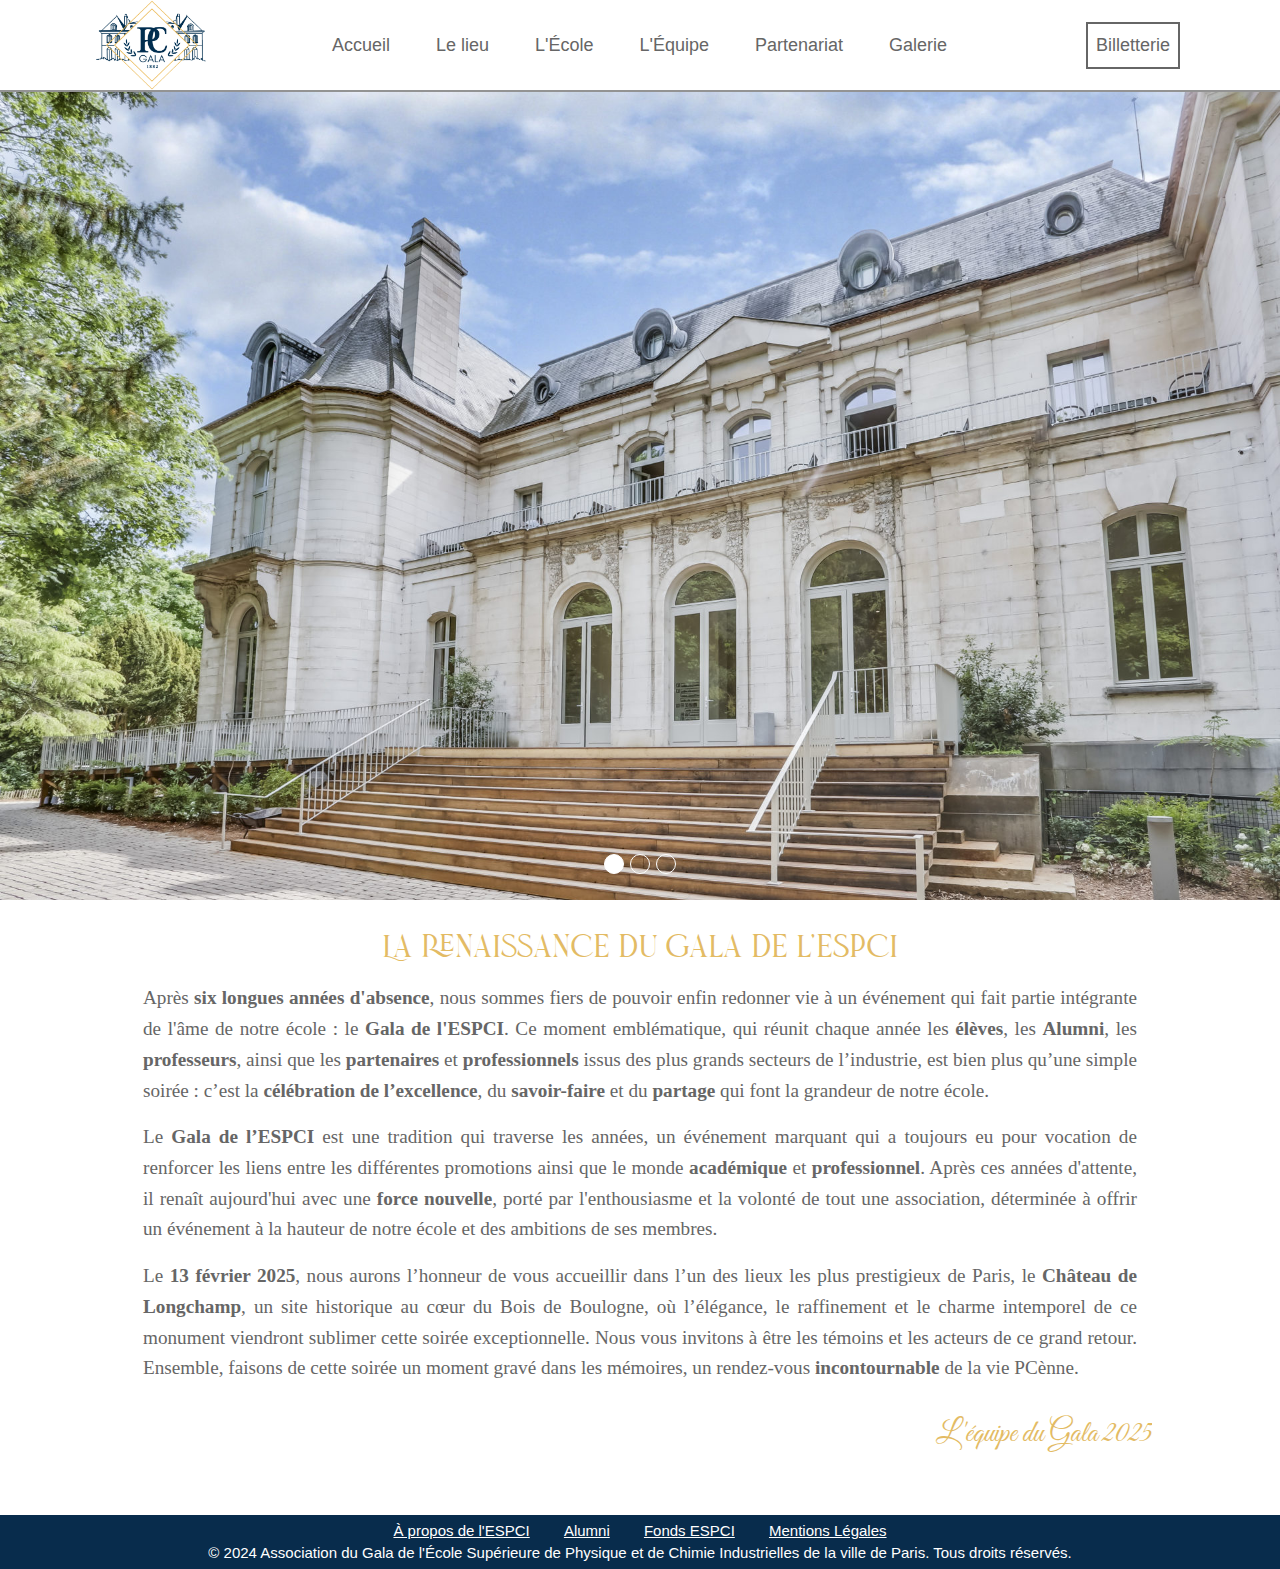
==== commit c52d30ec: "determinée" ====
--- a/index.html
+++ b/index.html
@@ -98,7 +98,7 @@
 		    <div class="texte">
 		    	<p>Après <strong>six longues années d'absence</strong>, nous sommes fiers de pouvoir enfin redonner vie à un événement qui fait partie intégrante de l'âme de notre école : le <strong>Gala de l'ESPCI</strong>. Ce moment emblématique, qui réunit chaque année les <strong>élèves</strong>, les <strong>Alumni</strong>, les <strong>professeurs</strong>, ainsi que les <strong>partenaires</strong> et <strong>professionnels</strong> issus des plus grands secteurs de l’industrie, est bien plus qu’une simple soirée : c’est la <strong>célébration de l’excellence</strong>, du <strong>savoir-faire</strong> et du <strong>partage</strong> qui font la grandeur de notre école.</p>
 
-    			<p>Le <strong>Gala de l’ESPCI</strong> est une tradition qui traverse les années, un événement marquant qui a toujours eu pour vocation de renforcer les liens entre les différentes promotions ainsi que le monde <strong>académique</strong> et <strong>professionnel</strong>. Après ces années d'attente, il renaît aujourd'hui avec une <strong>force nouvelle</strong>, porté par l'enthousiasme et la volonté de tout une association, déterminé à offrir un événement à la hauteur de notre école et des ambitions de ses membres.</p>
+    			<p>Le <strong>Gala de l’ESPCI</strong> est une tradition qui traverse les années, un événement marquant qui a toujours eu pour vocation de renforcer les liens entre les différentes promotions ainsi que le monde <strong>académique</strong> et <strong>professionnel</strong>. Après ces années d'attente, il renaît aujourd'hui avec une <strong>force nouvelle</strong>, porté par l'enthousiasme et la volonté de tout une association, déterminée à offrir un événement à la hauteur de notre école et des ambitions de ses membres.</p>
 
    				<p>Le <strong>13 février 2025</strong>, nous aurons l’honneur de vous accueillir dans l’un des lieux les plus prestigieux de Paris, le <strong>Château de Longchamp</strong>, un site historique au cœur du Bois de Boulogne, où l’élégance, le raffinement et le charme intemporel de ce monument viendront sublimer cette soirée exceptionnelle. Nous vous invitons à être les témoins et les acteurs de ce grand retour. Ensemble, faisons de cette soirée un moment gravé dans les mémoires, un rendez-vous <strong>incontournable</strong> de la vie PCènne.</p>
 			
--- a/css/style.css
+++ b/css/style.css
@@ -52,8 +52,8 @@
 @media (max-width: 992px) {
 	.texte
 	{
-		width: 80vw;
-		left: 10vw;	
+		width: 90vw;
+		left: 5vw;	
 	}
 }
 
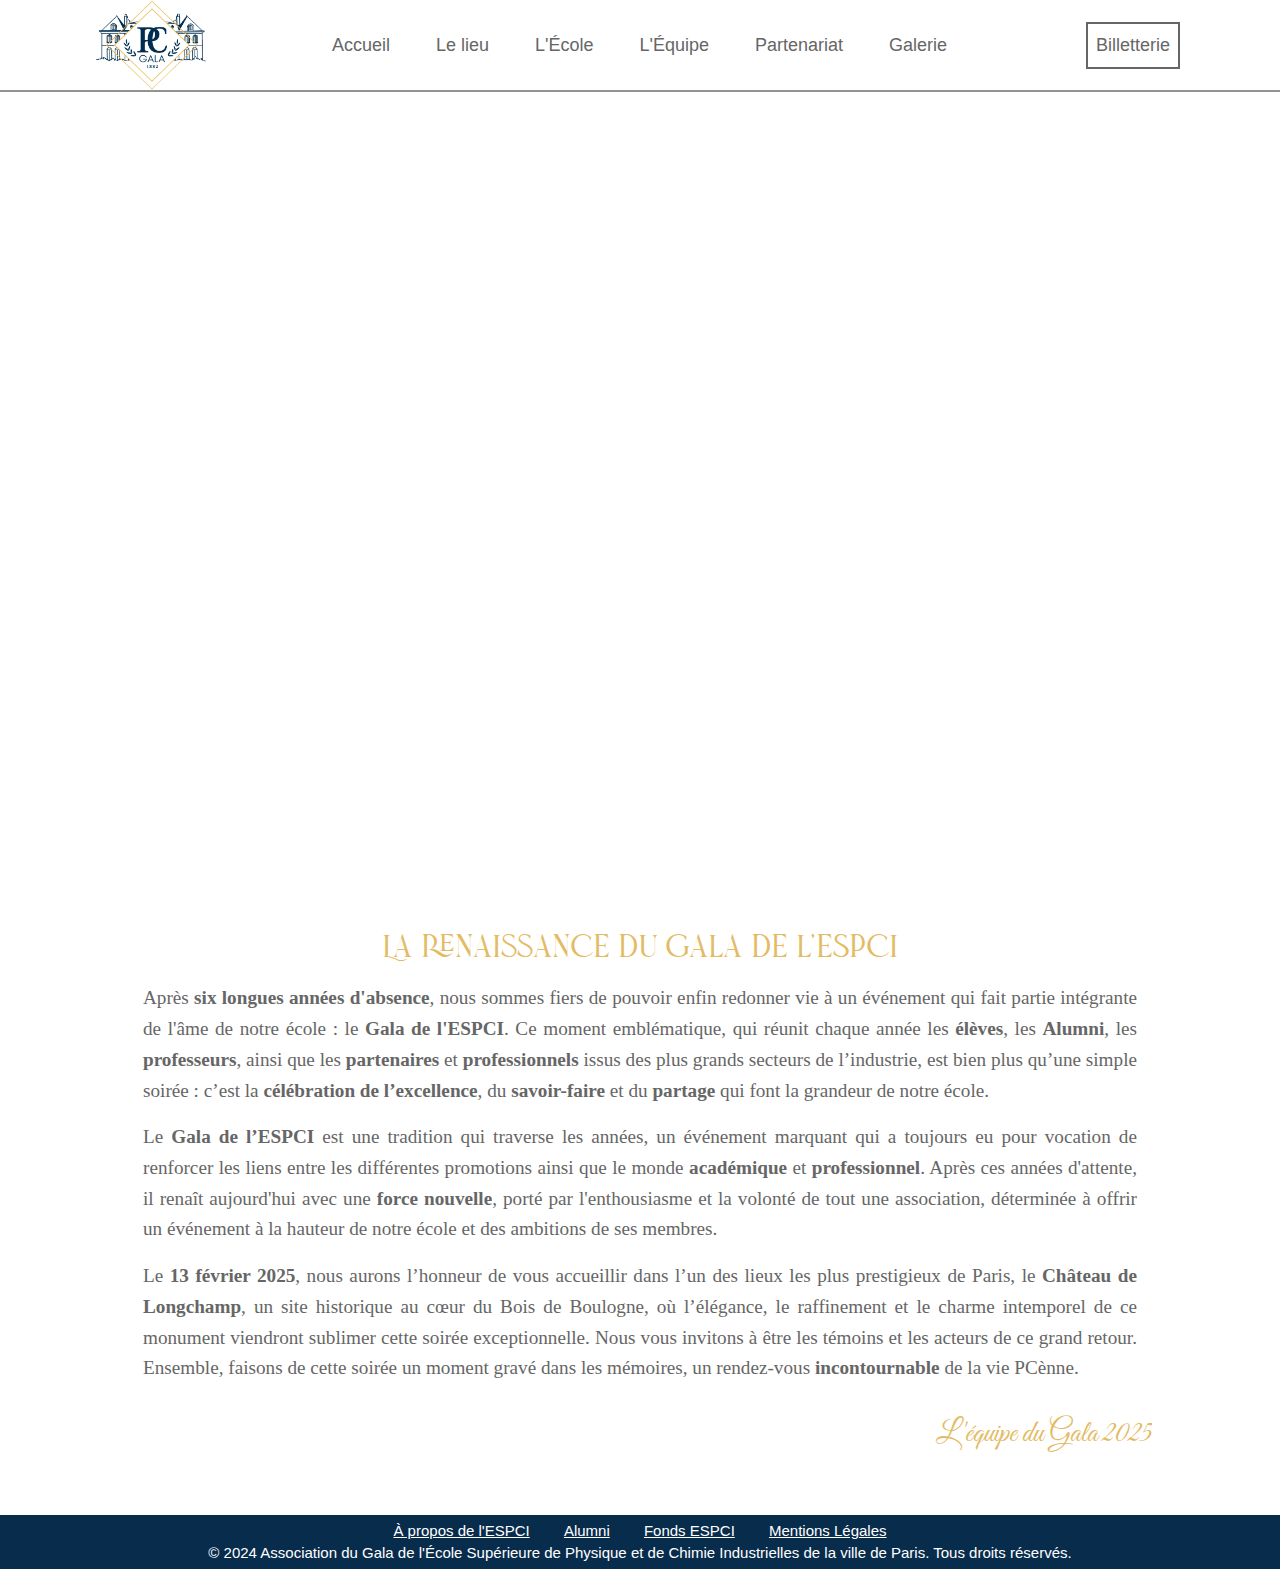
==== commit e9b2a861: "img" ====
--- a/index.html
+++ b/index.html
@@ -70,6 +70,7 @@
 					<li data-target="#carouselEvenement" data-slide-to="0" class="active"><p>Déroulement</p></li>
 					<li data-target="#carouselEvenement" data-slide-to="1"><p>Class Gift</p></li>
 					<li data-target="#carouselEvenement" data-slide-to="2"><p>Class Gift</p></li>
+					<li data-target="#carouselEvenement" data-slide-to="3"><p>Class Gift</p></li>
 				</ul>
   				<!-- The slideshow -->
   				<div class="carousel-inner">
@@ -80,12 +81,17 @@
   					</div>
   					<div class="carousel-item"> 
   						<div>
-  							<img alt="gala" class="reglageHorizontal" src="images/diapo2.jpg" />
+  							<img alt="gala" class="reglageHorizontal" src="images/diapo2.jpeg" />
   						</div>
   					</div>
 					<div class="carousel-item"> 
   						<div>
-  							<img alt="gala" class="reglageHorizontal" src="images/diapo3.jpg" />
+  							<img alt="gala" class="reglageHorizontal" src="images/diapo3.jpeg" />
+  						</div>
+  					</div>
+					<div class="carousel-item"> 
+  						<div>
+  							<img alt="gala" class="reglageHorizontal" src="images/diapo4.jpeg" />
   						</div>
   					</div>
    				</div>
